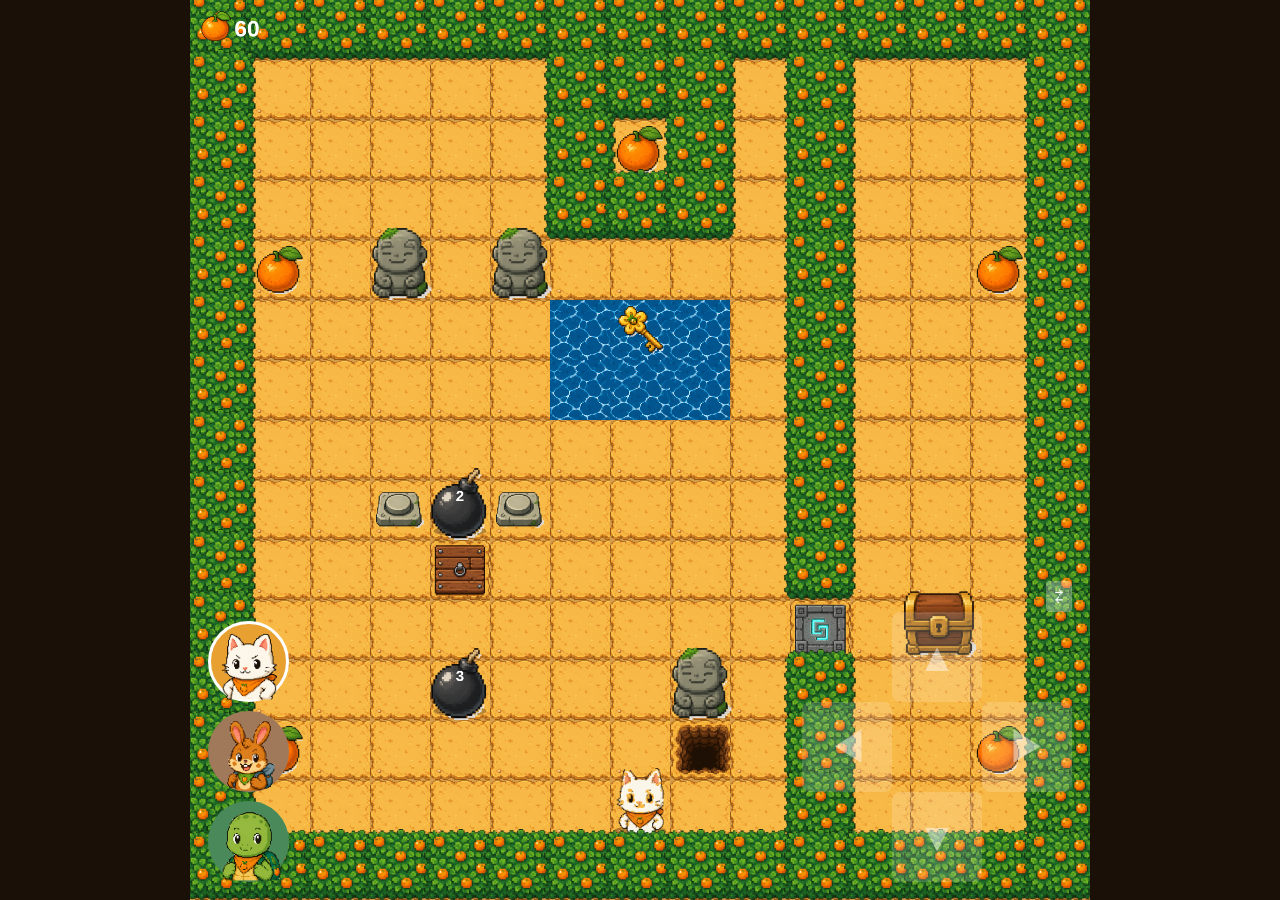
==== games/tangerine-isle/index.html @ b2af36dc "Add Tangerine Isle prototype" ====
<!DOCTYPE html>
<html lang="ko">
<head>
  <meta charset="UTF-8">
  <meta name="viewport" content="width=device-width, initial-scale=1.0, user-scalable=no">
  <title>감귤섬 삼총사</title>
  <style>
    *, *::before, *::after { box-sizing: border-box; margin: 0; padding: 0; }

    body {
      background: #1A1008;
      display: flex;
      align-items: center;
      justify-content: center;
      min-height: 100dvh;
      overflow: hidden;
    }

    #wrap {
      position: relative;
      width: min(100vw, 100dvh);
      height: min(100vw, 100dvh);
    }

    #game {
      display: block;
      width: 100%;
      height: 100%;
      image-rendering: auto;
    }
  </style>
</head>
<body>
  <div id="wrap">
    <canvas id="game"></canvas>
  </div>
  <script type="module" src="./src/main.js"></script>
</body>
</html>
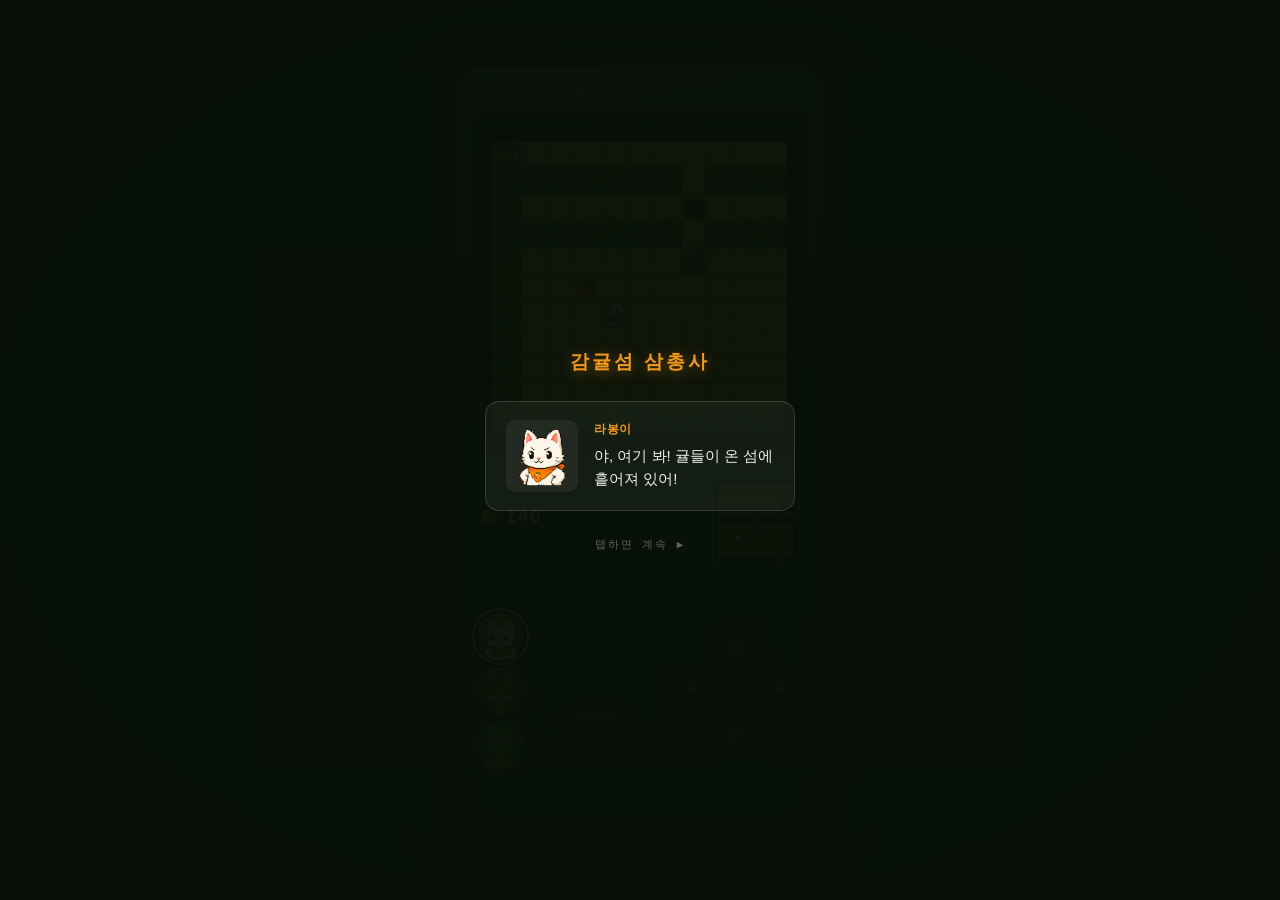
==== commit 388b87be: "Add stage progression, pressure buttons, and puzzle roadmap for Tangerine Isle - Implement pressure-" ====
--- a/games/tangerine-isle/index.html
+++ b/games/tangerine-isle/index.html
@@ -8,7 +8,8 @@
     *, *::before, *::after { box-sizing: border-box; margin: 0; padding: 0; }
 
     body {
-      background: #1A1008;
+      /* Dark felt/tabletop background */
+      background: radial-gradient(ellipse at center, #141A14 0%, #080C08 100%);
       display: flex;
       align-items: center;
       justify-content: center;
@@ -16,23 +17,764 @@
       overflow: hidden;
     }
 
+    /* ═══════════════════════════════════════
+       DEVICE SHELL  —  Game Boy Color–inspired
+       Jungle Green variant, portrait orientation
+    ════════════════════════════════════════ */
+    #device {
+      width: min(360px, 100vw);
+      height: 100dvh;
+      max-height: 760px;
+      position: relative;
+
+      /* Matte plastic body gradient — lighter upper-left catching light */
+      background:
+        /* micro-diagonal texture lines (matte plastic) */
+        repeating-linear-gradient(
+          -48deg,
+          rgba(255,255,255,0.013) 0px, rgba(255,255,255,0.013) 1px,
+          transparent 1px, transparent 4px
+        ),
+        /* main body gradient */
+        linear-gradient(
+          170deg,
+          #5C7A60 0%,
+          #3E5C46 15%,
+          #2E4A38 40%,
+          #24402E 65%,
+          #1A3224 100%
+        );
+
+      /* GBC-style shape: modest top radius, very round bottom */
+      border-radius: 14px 14px 60px 60px;
+
+      display: flex;
+      flex-direction: column;
+      align-items: center;
+      padding: 8px 13px 20px;
+      gap: 0;
+
+      /* Edge highlights + outer shadows */
+      box-shadow:
+        0 0 0 1.5px #0A1408,
+        0 0 0 3.5px #1E3428,
+        inset 0 1.5px 0 rgba(255,255,255,0.20),   /* top rim highlight */
+        inset 1.5px 0 0 rgba(255,255,255,0.09),    /* left rim */
+        inset -1.5px 0 0 rgba(255,255,255,0.04),   /* right rim (darker) */
+        inset 0 -3px 10px rgba(0,0,0,0.55),        /* bottom inner shadow */
+        0 8px 24px rgba(0,0,0,0.65),
+        0 20px 60px rgba(0,0,0,0.4);
+
+      overflow: hidden;
+    }
+
+    /* ── Header ── */
+    #device-header {
+      width: 100%;
+      display: flex;
+      align-items: flex-start;
+      justify-content: space-between;
+      padding: 4px 5px 6px;
+      flex-shrink: 0;
+    }
+
+    #device-title {
+      font-family: 'Arial Rounded MT Bold', 'Helvetica Rounded', Arial, sans-serif;
+      font-size: 12px;
+      font-weight: 900;
+      letter-spacing: 1.5px;
+      line-height: 1;
+    }
+
+    #device-title .t1 { color: #F09820; text-shadow: 0 1px 3px rgba(0,0,0,0.5); }
+    #device-title .t2 { color: rgba(255,255,255,0.55); }
+
+    .device-subtitle {
+      font-family: monospace;
+      font-size: 6.5px;
+      color: rgba(255,255,255,0.28);
+      letter-spacing: 1px;
+      margin-top: 3px;
+    }
+
+    #power-led {
+      width: 7px;
+      height: 7px;
+      border-radius: 50%;
+      margin-top: 3px;
+      flex-shrink: 0;
+      background: radial-gradient(circle at 38% 38%, #AAFFAA, #22CC22);
+      box-shadow: 0 0 4px #44EE44, 0 0 12px rgba(60,220,60,0.5);
+    }
+
+    /* ── Screen surround (outer raised frame, like GBC bezel lip) ── */
+    #screen-surround {
+      width: 100%;
+      flex-shrink: 0;
+      background: linear-gradient(165deg, #283C2E 0%, #1A2C22 100%);
+      border-radius: 6px 6px 8px 8px;
+      padding: 8px 10px 6px;
+      box-shadow:
+        inset 0 2px 5px rgba(0,0,0,0.5),
+        inset 0 -1px 3px rgba(0,0,0,0.3),
+        0 1px 0 rgba(255,255,255,0.07),
+        0 -1px 0 rgba(0,0,0,0.3);
+    }
+
+    /* "DOT MATRIX WITH STEREO SOUND" – etched into bezel above screen */
+    .screen-label {
+      text-align: center;
+      font-family: monospace;
+      font-size: 6.5px;
+      color: rgba(255,255,255,0.22);
+      letter-spacing: 1.8px;
+      text-transform: uppercase;
+      margin-bottom: 5px;
+      user-select: none;
+    }
+
+    /* ── Screen bezel (deep inset black frame) ── */
+    #screen-bezel {
+      background: #060808;
+      border-radius: 5px;
+      padding: 10px;
+      box-shadow:
+        inset 0 4px 14px rgba(0,0,0,0.99),
+        inset 0 0 0 1px rgba(0,0,0,0.95),
+        0 1px 0 rgba(255,255,255,0.04);
+    }
+
+    /* ── Screen canvas area + glass shine ── */
     #wrap {
       position: relative;
-      width: min(100vw, 100dvh);
-      height: min(100vw, 100dvh);
+      width: 100%;
+      aspect-ratio: 1;
     }
 
     #game {
       display: block;
       width: 100%;
       height: 100%;
-      image-rendering: auto;
+      image-rendering: pixelated;
+      image-rendering: crisp-edges;
+    }
+
+    /* Subtle diagonal glass reflection on screen */
+    #wrap::after {
+      content: '';
+      position: absolute;
+      inset: 0;
+      background: linear-gradient(
+        130deg,
+        rgba(255,255,255,0.07) 0%,
+        rgba(255,255,255,0.02) 35%,
+        transparent 55%
+      );
+      pointer-events: none;
+      border-radius: 2px;
+    }
+
+    /* ── Separator groove between screen section and controls ── */
+    #separator {
+      width: 78%;
+      height: 3px;
+      margin: 5px 0 4px;
+      flex-shrink: 0;
+      background: linear-gradient(
+        90deg,
+        transparent,
+        rgba(0,0,0,0.55) 15%,
+        rgba(0,0,0,0.55) 85%,
+        transparent
+      );
+      border-radius: 2px;
+    }
+
+    /* ── Info row (status + minimap) ── */
+    #info-row {
+      width: 100%;
+      display: flex;
+      align-items: center;
+      justify-content: space-between;
+      padding: 2px 7px;
+      flex-shrink: 0;
+    }
+
+    /* Status panel ── */
+    #status-panel {
+      display: flex;
+      flex-direction: column;
+      justify-content: center;
+      gap: 4px;
+      min-width: 80px;
+    }
+
+    .status-item {
+      display: flex;
+      align-items: center;
+      gap: 5px;
+    }
+
+    .status-item img {
+      width: 20px;
+      height: 20px;
+      object-fit: contain;
+      flex-shrink: 0;
+      filter: drop-shadow(0 1px 2px rgba(0,0,0,0.5));
+    }
+
+    #hp-value {
+      font-family: monospace;
+      font-size: 20px;
+      font-weight: bold;
+      color: #fff;
+      min-width: 34px;
+      text-shadow: 0 1px 4px rgba(0,0,0,0.7);
+      transition: color 300ms;
+    }
+
+    #hp-value.caution { color: #FFD060; }
+    #hp-value.warn    { color: #FF7060; }
+
+    #key-display { display: none; }
+    #key-display span {
+      font-family: monospace;
+      font-size: 10px;
+      color: rgba(255,240,140,0.88);
+      letter-spacing: 1px;
+      text-shadow: 0 0 6px rgba(255,220,80,0.4);
+    }
+
+    #hp-warning {
+      display: none;
+      font-family: monospace;
+      font-size: 10px;
+      color: #FF7060;
+      letter-spacing: 1px;
+      animation: status-blink 900ms infinite;
+    }
+
+    @keyframes status-blink {
+      0%, 100% { opacity: 1; }
+      50%       { opacity: 0.18; }
+    }
+
+    /* Minimap ── */
+    #minimap-wrap {
+      display: flex;
+      flex-direction: column;
+      align-items: center;
+      gap: 2px;
+      cursor: pointer;
+    }
+
+    .minimap-label {
+      font-family: monospace;
+      font-size: 8px;
+      color: rgba(255,255,255,0.32);
+      letter-spacing: 2px;
+    }
+
+    #minimap {
+      width: min(22vw, 88px);
+      height: min(22vw, 88px);
+      border: 1px solid rgba(255,255,255,0.16);
+      border-radius: 3px;
+      image-rendering: pixelated;
+      image-rendering: crisp-edges;
+      cursor: pointer;
+      transition: border-color 150ms, box-shadow 150ms;
+    }
+
+    #minimap.overview-active {
+      border-color: rgba(255, 210, 60, 0.8);
+      box-shadow: 0 0 8px rgba(255, 210, 60, 0.35);
+    }
+
+    /* ── Controls area ── */
+    #controls {
+      width: 100%;
+      flex: 1;
+      display: flex;
+      align-items: center;
+      justify-content: space-between;
+      padding: 4px 4px 0;
+      min-height: 0;
+    }
+
+    /* ═══════════════════
+       D-PAD  (cross shape)
+       Real GBC uses cross-shaped molded plastic
+    ═══════════════════ */
+    #dpad {
+      position: relative;
+      width: min(38vw, 134px);
+      height: min(38vw, 134px);
+      flex-shrink: 0;
+      user-select: none;
+      -webkit-tap-highlight-color: transparent;
+    }
+
+    /* Horizontal arm of the cross */
+    #dpad::before {
+      content: '';
+      position: absolute;
+      top: 33%; left: 0;
+      width: 100%; height: 34%;
+      background: linear-gradient(
+        180deg,
+        #2A2A2A 0%, #333 40%, #2E2E2E 60%, #252525 100%
+      );
+      border-radius: 7px;
+      box-shadow:
+        0 3px 8px rgba(0,0,0,0.7),
+        inset 0 1.5px 0 rgba(255,255,255,0.11),
+        inset 0 -1.5px 0 rgba(0,0,0,0.5);
+    }
+
+    /* Vertical arm of the cross */
+    #dpad::after {
+      content: '';
+      position: absolute;
+      top: 0; left: 33%;
+      width: 34%; height: 100%;
+      background: linear-gradient(
+        90deg,
+        #2A2A2A 0%, #333 40%, #2E2E2E 60%, #252525 100%
+      );
+      border-radius: 7px;
+      box-shadow:
+        3px 0 8px rgba(0,0,0,0.7),
+        inset 1.5px 0 0 rgba(255,255,255,0.11),
+        inset -1.5px 0 0 rgba(0,0,0,0.5);
+    }
+
+    .dpad-btn {
+      position: absolute;
+      z-index: 2;
+      background: transparent;
+      border: none;
+      color: rgba(255,255,255,0.4);
+      display: flex;
+      align-items: center;
+      justify-content: center;
+      cursor: pointer;
+      touch-action: none;
+      font-size: min(3.8vw, 13px);
+      transition: color 60ms, text-shadow 60ms;
+    }
+
+    .dpad-btn.up    { top: 0;    left: 33%; width: 34%; height: 33%; }
+    .dpad-btn.left  { top: 33%;  left: 0;   width: 33%; height: 34%; }
+    .dpad-btn.right { top: 33%;  right: 0;  width: 33%; height: 34%; }
+    .dpad-btn.down  { bottom: 0; left: 33%; width: 34%; height: 33%; }
+
+    .dpad-btn:active,
+    .dpad-btn.pressed {
+      color: rgba(255,255,255,0.95);
+      text-shadow: 0 0 8px rgba(255,255,255,0.6);
+    }
+
+    /* Center hub — circular indent like real d-pad */
+    .dpad-center {
+      position: absolute;
+      z-index: 3;
+      top: 33%; left: 33%;
+      width: 34%; height: 34%;
+      background: radial-gradient(circle at 42% 38%, #383838, #1C1C1C);
+      border-radius: 50%;
+      box-shadow:
+        inset 0 2px 3px rgba(0,0,0,0.8),
+        inset 0 -1px 1px rgba(255,255,255,0.06);
+    }
+
+    /* ═══════════════════════════════
+       CHARACTER BUTTONS  (A/B/C style)
+       3D raised effect with highlight + shadow
+    ═══════════════════════════════ */
+    #action-cluster {
+      display: flex;
+      flex-direction: column;
+      align-items: center;
+      flex-shrink: 0;
+    }
+
+    #char-buttons {
+      display: flex;
+      flex-direction: column;
+      gap: 7px;
+      align-items: center;
+    }
+
+    .char-btn {
+      width: min(13vw, 47px);
+      height: min(13vw, 47px);
+      border-radius: 50%;
+      border: none;
+      cursor: pointer;
+      -webkit-tap-highlight-color: transparent;
+      touch-action: none;
+      overflow: visible;
+      position: relative;
+      display: flex;
+      align-items: center;
+      justify-content: center;
+      /* 3D raised: highlight on top, shadow cast below */
+      box-shadow:
+        0 4px 0 rgba(0,0,0,0.50),
+        0 6px 10px rgba(0,0,0,0.55),
+        inset 0 2.5px 4px rgba(255,255,255,0.28),
+        inset 0 -2px 4px rgba(0,0,0,0.35);
+      transform: translateY(0);
+      transition: transform 70ms, box-shadow 70ms;
+    }
+
+    .char-btn img {
+      width: 112%;
+      height: 112%;
+      object-fit: contain;
+      pointer-events: none;
+      transform: translateY(4%);
+    }
+
+    .char-btn:active {
+      transform: translateY(3px);
+      box-shadow:
+        0 1px 0 rgba(0,0,0,0.45),
+        0 2px 5px rgba(0,0,0,0.5),
+        inset 0 1.5px 3px rgba(255,255,255,0.2),
+        inset 0 -1px 3px rgba(0,0,0,0.3);
+    }
+
+    .char-btn.active {
+      outline: 2.5px solid rgba(255,255,255,0.88);
+      outline-offset: 3px;
+    }
+
+    /* ═══════════════════════════════
+       CENTER META (START/SELECT style)
+    ═══════════════════════════════ */
+    #meta-buttons {
+      display: flex;
+      flex-direction: column;
+      align-items: center;
+      gap: 10px;
+      flex-shrink: 0;
+    }
+
+    /* Speaker dot grid (3×5) – GBC style hole pattern */
+    #speaker-dots {
+      display: grid;
+      grid-template-columns: repeat(3, 6px);
+      grid-template-rows: repeat(5, 6px);
+      gap: 3px;
+      opacity: 0.45;
+    }
+
+    .sdot {
+      width: 6px;
+      height: 6px;
+      border-radius: 50%;
+      background: rgba(0,0,0,0.7);
+      box-shadow:
+        inset 0 1px 2px rgba(0,0,0,0.9),
+        0 0.5px 0 rgba(255,255,255,0.04);
+    }
+
+    /* Restart button styled like START/SELECT oval pill */
+    .meta-btn {
+      background: linear-gradient(175deg, #3C3C3C 0%, #262626 100%);
+      border: none;
+      border-radius: 14px;
+      color: rgba(255,255,255,0.58);
+      font-size: 9px;
+      font-family: monospace;
+      letter-spacing: 1px;
+      padding: 5px 13px;
+      cursor: pointer;
+      -webkit-tap-highlight-color: transparent;
+      touch-action: none;
+      box-shadow:
+        0 2.5px 0 rgba(0,0,0,0.5),
+        0 3px 6px rgba(0,0,0,0.4),
+        inset 0 1px 0 rgba(255,255,255,0.12);
+      transform: translateY(0);
+      transition: transform 70ms, box-shadow 70ms, color 70ms;
+    }
+
+    .meta-btn:active {
+      transform: translateY(2px);
+      box-shadow:
+        0 0.5px 0 rgba(0,0,0,0.4),
+        0 1px 3px rgba(0,0,0,0.4),
+        inset 0 1px 2px rgba(0,0,0,0.3);
+      color: rgba(255,255,255,0.85);
+    }
+
+    /* ── Intro overlay (full screen, shown before game starts) ── */
+    #intro-overlay {
+      position: fixed;
+      inset: 0;
+      z-index: 999;
+      background: rgba(8, 16, 8, 0.97);
+      display: flex;
+      flex-direction: column;
+      align-items: center;
+      justify-content: center;
+      gap: 26px;
+      padding: 28px;
+      opacity: 1;
+      transition: opacity 400ms;
+      cursor: pointer;
+      user-select: none;
+      -webkit-tap-highlight-color: transparent;
+    }
+
+    #intro-overlay.intro-fade-out {
+      opacity: 0;
+      pointer-events: none;
+    }
+
+    .intro-title {
+      font-family: 'Arial Rounded MT Bold', Arial, sans-serif;
+      font-size: 19px;
+      font-weight: 900;
+      color: #F09820;
+      letter-spacing: 3px;
+      text-shadow: 0 2px 14px rgba(240, 152, 32, 0.4);
+    }
+
+    .intro-scene {
+      display: flex;
+      align-items: center;
+      gap: 16px;
+      background: rgba(255,255,255,0.05);
+      border: 1px solid rgba(255,255,255,0.14);
+      border-radius: 14px;
+      padding: 18px 20px;
+      width: 100%;
+      max-width: 310px;
+    }
+
+    #intro-portrait {
+      width: 72px;
+      height: 72px;
+      object-fit: contain;
+      border-radius: 10px;
+      background: rgba(255,255,255,0.06);
+      flex-shrink: 0;
+    }
+
+    .intro-bubble { flex: 1; }
+
+    #intro-name {
+      font-family: monospace;
+      font-size: 12px;
+      font-weight: bold;
+      color: #F09820;
+      margin-bottom: 6px;
+      letter-spacing: 0.5px;
+    }
+
+    #intro-text {
+      font-family: sans-serif;
+      font-size: 15px;
+      line-height: 1.55;
+      color: rgba(255,255,255,0.92);
+    }
+
+    .intro-tap {
+      font-family: monospace;
+      font-size: 11px;
+      color: rgba(255,255,255,0.35);
+      letter-spacing: 2px;
+      animation: tap-blink 1300ms infinite;
+    }
+
+    @keyframes tap-blink {
+      0%, 100% { opacity: 1; }
+      50%       { opacity: 0.12; }
+    }
+
+    /* ── Hint overlay (inside game canvas area) ── */
+    #hint-overlay {
+      position: absolute;
+      inset: 0;
+      z-index: 20;
+      background: rgba(0, 0, 0, 0.62);
+      display: flex;
+      flex-direction: column;
+      align-items: center;
+      justify-content: flex-end;
+      padding: 10px;
+      gap: 6px;
+      cursor: pointer;
+      user-select: none;
+      -webkit-tap-highlight-color: transparent;
+    }
+
+    #hint-overlay.hidden { display: none; }
+
+    .hint-box {
+      display: flex;
+      align-items: center;
+      gap: 11px;
+      background: rgba(10, 20, 10, 0.97);
+      border: 1.5px solid rgba(255,255,255,0.22);
+      border-radius: 10px;
+      padding: 11px 14px;
+      width: 100%;
+    }
+
+    #hint-portrait {
+      width: 50px;
+      height: 50px;
+      object-fit: contain;
+      border-radius: 8px;
+      background: rgba(255,255,255,0.06);
+      flex-shrink: 0;
+    }
+
+    .hint-body { flex: 1; }
+
+    #hint-name {
+      font-family: monospace;
+      font-size: 11px;
+      font-weight: bold;
+      color: #F09820;
+      margin-bottom: 4px;
+      letter-spacing: 0.5px;
+    }
+
+    #hint-text {
+      font-family: sans-serif;
+      font-size: 12.5px;
+      line-height: 1.45;
+      color: rgba(255,255,255,0.90);
+      white-space: pre-line;
+    }
+
+    .hint-tap {
+      font-family: monospace;
+      font-size: 10px;
+      color: rgba(255,255,255,0.30);
+      letter-spacing: 1.5px;
+      animation: tap-blink 1300ms infinite;
     }
   </style>
 </head>
 <body>
-  <div id="wrap">
-    <canvas id="game"></canvas>
+
+  <!-- ── Intro story overlay ── -->
+  <div id="intro-overlay">
+    <div class="intro-title">감귤섬 삼총사</div>
+    <div class="intro-scene">
+      <img id="intro-portrait" src="" alt="">
+      <div class="intro-bubble">
+        <div id="intro-name"></div>
+        <div id="intro-text"></div>
+      </div>
+    </div>
+    <div class="intro-tap">탭하면 계속 ▶</div>
+  </div>
+
+  <div id="device">
+
+    <!-- ── Header ── -->
+    <div id="device-header">
+      <div>
+        <div id="device-title">
+          <span class="t1">TANGERINE</span><span class="t2"> ISLE</span>
+        </div>
+        <div class="device-subtitle">PORTABLE GAME SYSTEM</div>
+      </div>
+      <div id="power-led"></div>
+    </div>
+
+    <!-- ── Screen section ── -->
+    <div id="screen-surround">
+      <div class="screen-label">COLOR PUZZLE SYSTEM</div>
+      <div id="screen-bezel">
+        <div id="wrap">
+          <canvas id="game"></canvas>
+          <!-- In-game hint overlay (first visit per room) -->
+          <div id="hint-overlay" class="hidden">
+            <div class="hint-box">
+              <img id="hint-portrait" src="" alt="">
+              <div class="hint-body">
+                <div id="hint-name"></div>
+                <div id="hint-text"></div>
+              </div>
+            </div>
+            <div class="hint-tap">탭하면 계속 ▶</div>
+          </div>
+        </div>
+      </div>
+    </div>
+
+    <!-- ── Groove separator ── -->
+    <div id="separator"></div>
+
+    <!-- ── Info row: status panel + minimap ── -->
+    <div id="info-row">
+      <div id="status-panel">
+        <div class="status-item" id="hp-display">
+          <img src="./assets/ui/ui_icon_tangerine.png" alt="">
+          <span id="hp-value">—</span>
+        </div>
+        <div class="status-item" id="key-display">
+          <img src="./assets/ui/ui_icon_key.png" alt="">
+          <span>KEY</span>
+        </div>
+        <div id="hp-warning">⚠ 귤 부족!</div>
+      </div>
+
+      <div id="minimap-wrap">
+        <span class="minimap-label">MAP</span>
+        <canvas id="minimap" width="90" height="90"></canvas>
+      </div>
+    </div>
+
+    <!-- ── Controls ── -->
+    <div id="controls">
+
+      <!-- Character buttons (left) — like A/B/C -->
+      <div id="action-cluster">
+        <div id="char-buttons">
+          <button class="char-btn" data-char="cat"
+            style="background: radial-gradient(circle at 40% 35%, #E08828, #A05010);">
+          </button>
+          <button class="char-btn" data-char="rabbit"
+            style="background: radial-gradient(circle at 40% 35%, #9A6840, #6A4020);">
+          </button>
+          <button class="char-btn" data-char="turtle"
+            style="background: radial-gradient(circle at 40% 35%, #4A9060, #2A6040);">
+          </button>
+        </div>
+      </div>
+
+      <!-- Center: speaker + restart -->
+      <div id="meta-buttons">
+        <div id="speaker-dots">
+          <div class="sdot"></div><div class="sdot"></div><div class="sdot"></div>
+          <div class="sdot"></div><div class="sdot"></div><div class="sdot"></div>
+          <div class="sdot"></div><div class="sdot"></div><div class="sdot"></div>
+          <div class="sdot"></div><div class="sdot"></div><div class="sdot"></div>
+          <div class="sdot"></div><div class="sdot"></div><div class="sdot"></div>
+        </div>
+        <button class="meta-btn" id="btn-restart">↺ 재시작</button>
+      </div>
+
+      <!-- D-pad (right) — cross-shaped arms via ::before/::after -->
+      <div id="dpad">
+        <button class="dpad-btn up"    data-dir="up">▲</button>
+        <button class="dpad-btn left"  data-dir="left">◀</button>
+        <div class="dpad-center"></div>
+        <button class="dpad-btn right" data-dir="right">▶</button>
+        <button class="dpad-btn down"  data-dir="down">▼</button>
+      </div>
+
+    </div>
   </div>
   <script type="module" src="./src/main.js"></script>
 </body>
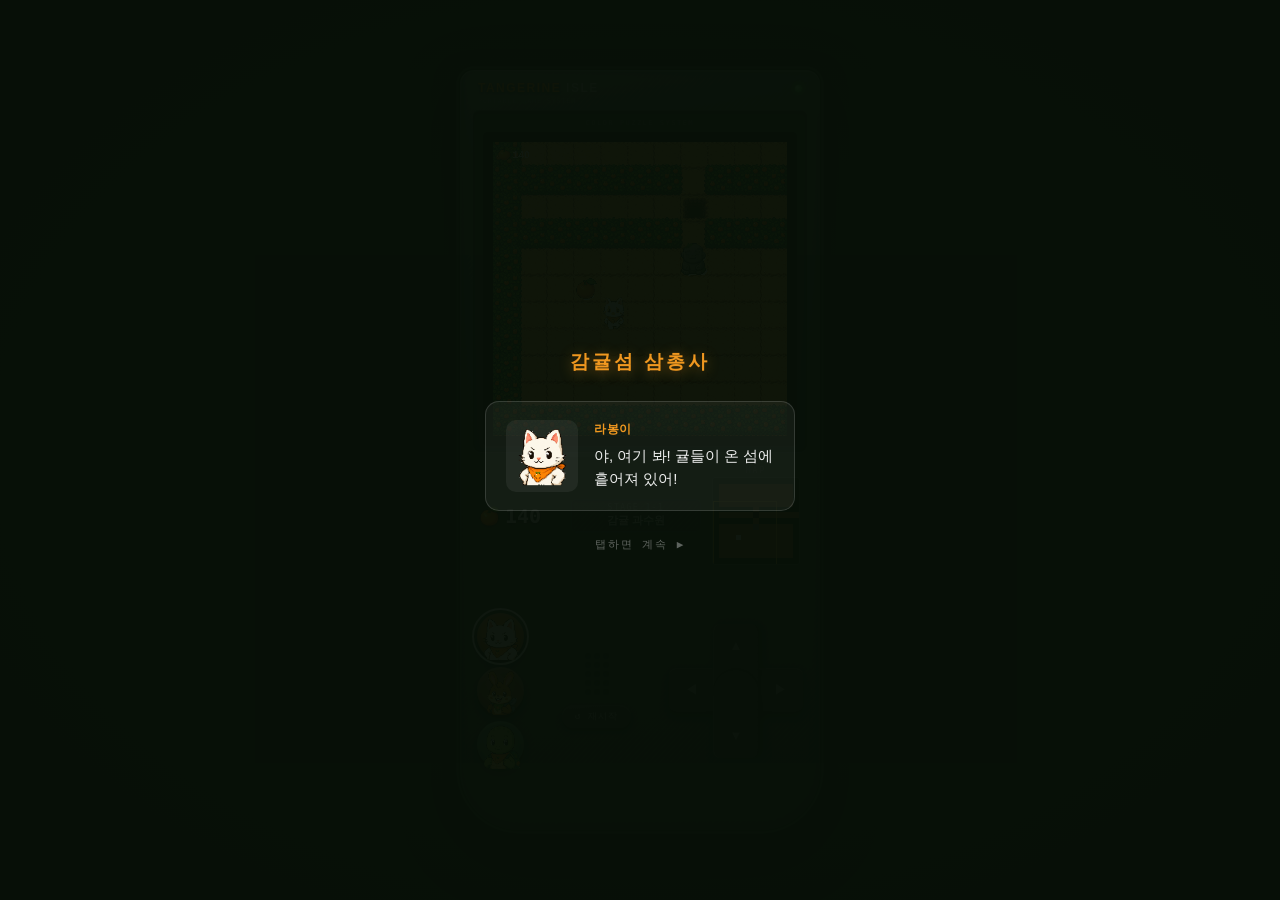
==== commit 29ef3e6f: "Add Samdasoo edition stages" ====
--- a/games/tangerine-isle/index.html
+++ b/games/tangerine-isle/index.html
@@ -190,13 +190,14 @@
       border-radius: 2px;
     }
 
-    /* ── Info row (status + minimap) ── */
+    /* ── Information area (status + stage info + minimap) ── */
     #info-row {
       width: 100%;
       display: flex;
       align-items: center;
       justify-content: space-between;
       padding: 2px 7px;
+      gap: 8px;
       flex-shrink: 0;
     }
 
@@ -257,6 +258,49 @@
     @keyframes status-blink {
       0%, 100% { opacity: 1; }
       50%       { opacity: 0.18; }
+    }
+
+    /* Stage info ── subtle center readout inside the information area */
+    #stage-panel {
+      flex: 1;
+      min-width: 0;
+      max-width: 130px;
+      display: flex;
+      flex-direction: column;
+      align-items: center;
+      justify-content: center;
+      gap: 2px;
+      padding: 4px 8px;
+      border-radius: 5px;
+      background: rgba(0,0,0,0.16);
+      border: 1px solid rgba(255,255,255,0.08);
+      box-shadow:
+        inset 0 1px 2px rgba(0,0,0,0.25),
+        0 1px 0 rgba(255,255,255,0.04);
+      overflow: hidden;
+    }
+
+    #stage-id {
+      font-family: monospace;
+      font-size: 8px;
+      color: rgba(255,255,255,0.38);
+      letter-spacing: 1.5px;
+      white-space: nowrap;
+      line-height: 1;
+    }
+
+    #stage-title {
+      width: 100%;
+      font-family: sans-serif;
+      font-size: 11px;
+      font-weight: 700;
+      color: rgba(255,255,255,0.82);
+      text-align: center;
+      white-space: nowrap;
+      overflow: hidden;
+      text-overflow: ellipsis;
+      text-shadow: 0 1px 3px rgba(0,0,0,0.6);
+      line-height: 1.2;
     }
 
     /* Minimap ── */
@@ -715,7 +759,7 @@
     <!-- ── Groove separator ── -->
     <div id="separator"></div>
 
-    <!-- ── Info row: status panel + minimap ── -->
+    <!-- ── Information area: status panel + stage info + minimap ── -->
     <div id="info-row">
       <div id="status-panel">
         <div class="status-item" id="hp-display">
@@ -727,6 +771,11 @@
           <span>KEY</span>
         </div>
         <div id="hp-warning">⚠ 귤 부족!</div>
+      </div>
+
+      <div id="stage-panel" aria-live="polite">
+        <div id="stage-id">STAGE —</div>
+        <div id="stage-title">—</div>
       </div>
 
       <div id="minimap-wrap">
